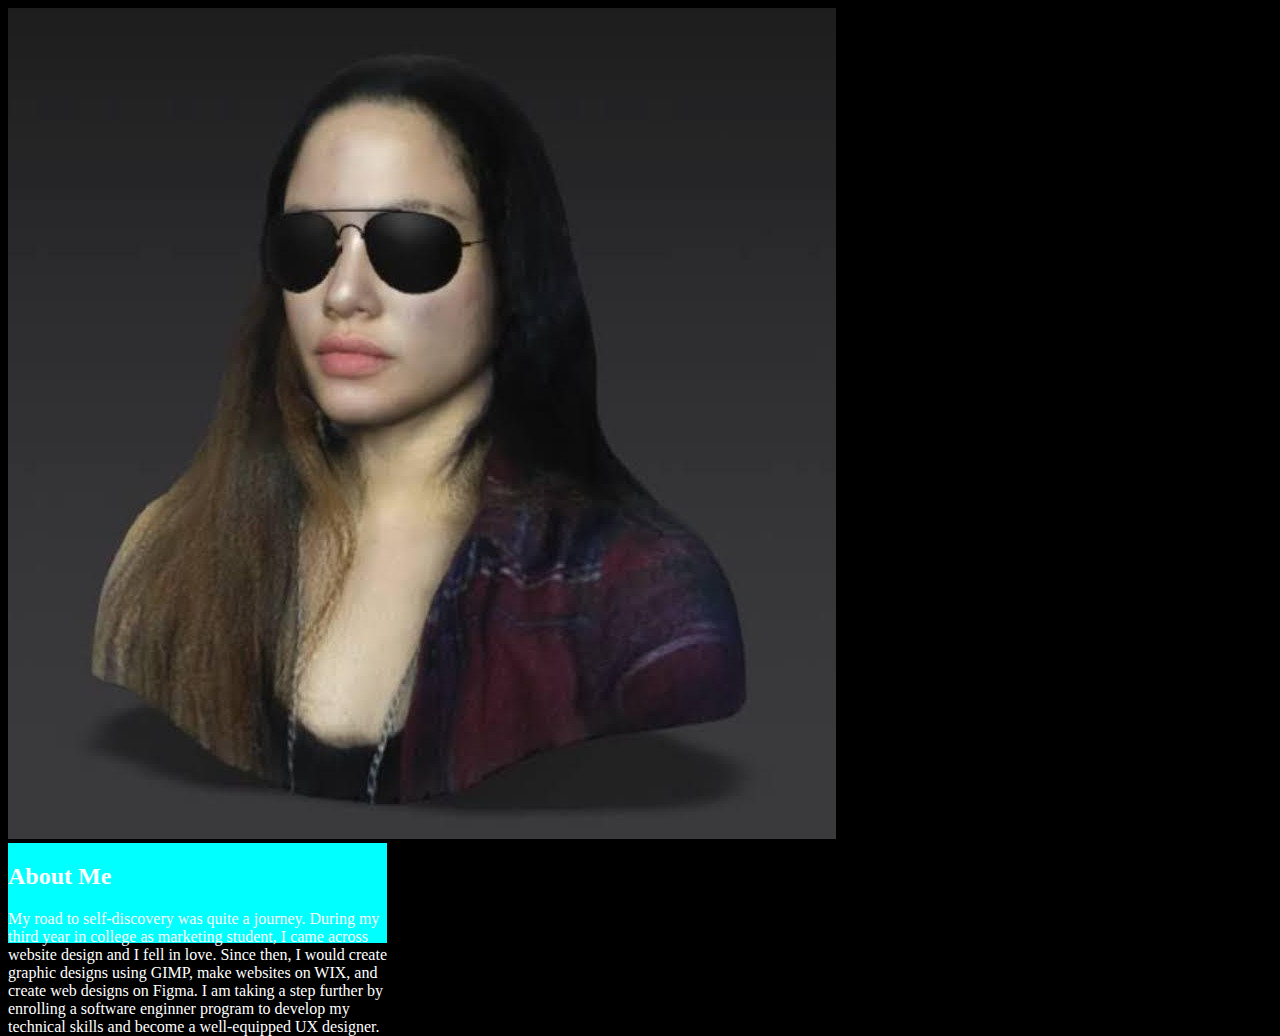
==== Pages/aboutme.html @ 0a89b3ec "Home page almost done, working on about me" ====
<!DOCTYPE html>
<html lang="en">
<head>
    <meta charset="UTF-8">
    <meta name="viewport" content="width=device-width, initial-scale=1.0"> 
    <title>About me</title>
    <link rel="stylesheet" href="Style/style.css">
    <link rel="preconnect" href="https://fonts.googleapis.com">
    <link rel="preconnect" href="https://fonts.gstatic.com" crossorigin>
    <link href="https://fonts.googleapis.com/css2?family=Lexend+Deca:wght@100..900&display=swap" rel="stylesheet">

    <style>
        body{
            background-color: black;
            width: 100;
            height: 100;
        }

        .about-container{
            display: flex;
            height: 100px;
            width: 30%;
            background-color: aqua;
        }

        .p{
            font-size: 100px;
        }
    </style>

</head>
<body>
    
    <div class="pic">
        <img src="/Images/me.jpg" alt="Maryfrance">
    </div>

    <div class="about-container">
        <div class="bio">
            <h2 class="Aboutme" style="color: rgb(255, 255, 255);" >About Me</h2>
            
            <p style="color: white;">My road to self-discovery was quite a journey. During my third year in college as marketing student, I came across website design and I fell in love. Since then, I would create graphic designs using GIMP, make websites on WIX, and create web designs on Figma. I am taking a step further by enrolling a software enginner program to develop my technical skills and become a well-equipped UX designer. </p>   
        </div>
    </div>

</body>
</html>
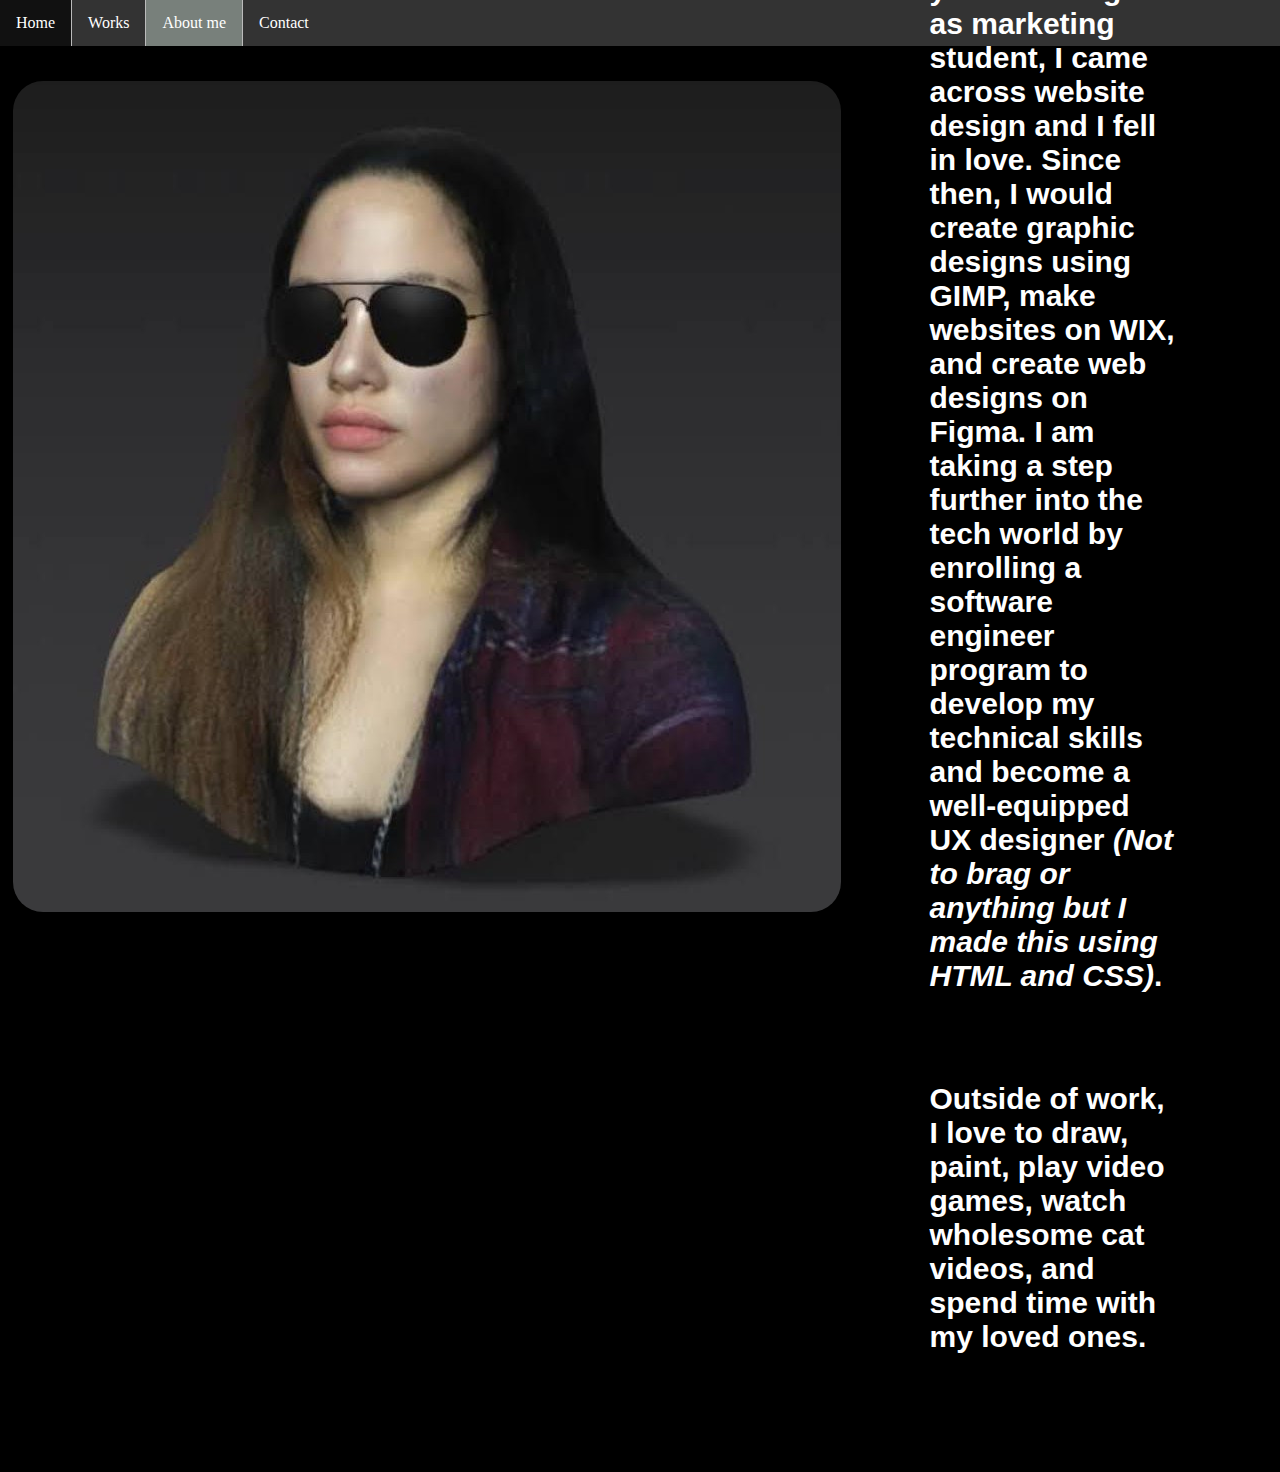
==== commit 24c598ee: "Home finish, about me finish, and added nav for all" ====
--- a/Pages/aboutme.html
+++ b/Pages/aboutme.html
@@ -4,42 +4,109 @@
     <meta charset="UTF-8">
     <meta name="viewport" content="width=device-width, initial-scale=1.0"> 
     <title>About me</title>
-    <link rel="stylesheet" href="Style/style.css">
+    <link rel="stylesheet" href="../Style/style.css">
     <link rel="preconnect" href="https://fonts.googleapis.com">
     <link rel="preconnect" href="https://fonts.gstatic.com" crossorigin>
     <link href="https://fonts.googleapis.com/css2?family=Lexend+Deca:wght@100..900&display=swap" rel="stylesheet">
 
+
+
     <style>
+
         body{
             background-color: black;
-            width: 100;
-            height: 100;
+            padding: 0;
+            margin: 0;
         }
+        
+        
 
         .about-container{
             display: flex;
-            height: 100px;
-            width: 30%;
-            background-color: aqua;
+            height: 100%;
+            width: 100%;
+            background-color: rgb(0, 0, 0);
+        }
+        
+        
+        .column-left{
+            display: flex;
+            justify-content: center;
+            align-items: center;
+            padding: 7%;
+           
+
         }
 
-        .p{
-            font-size: 100px;
+        .pic{
+            border-radius: 30px;
         }
+
+        .Aboutme {
+            font-family:myfont;
+            color: rgb(206, 192, 243);
+            font-size: 80px;
+            text-shadow: 3px 0px 100px;
+            margin-top: 15%;
+            
+
+
+        }
+
+
+        .column-right{
+            display: flex;
+            flex-direction: column;
+            justify-content: center;
+            flex-direction: end;
+            padding: 8%;
+            margin-bottom: 5%;
+           
+           
+
+        }
+
+        .column-right p{
+            font-size: 30px;
+            margin-top: -5%;
+            font-family: "Roboto Condensed", sans-serif;
+        }
+
+        
+
+        
+
+
     </style>
 
 </head>
 <body>
+    <section>
+        <div class="nav">
+            <ul>
+                <li><a href="/Pages/index.html">Home</a></li>
+                <li><a href="index.html#portfolio" >Works</a></li>
+                <li><a class="active" href="#aboutme">About me</a></li>
+                <li><a href="/Pages/contact.html">Contact</a></li>
+             </ul>
+        </div>
+    </section>
     
-    <div class="pic">
-        <img src="/Images/me.jpg" alt="Maryfrance">
-    </div>
 
     <div class="about-container">
-        <div class="bio">
-            <h2 class="Aboutme" style="color: rgb(255, 255, 255);" >About Me</h2>
-            
-            <p style="color: white;">My road to self-discovery was quite a journey. During my third year in college as marketing student, I came across website design and I fell in love. Since then, I would create graphic designs using GIMP, make websites on WIX, and create web designs on Figma. I am taking a step further by enrolling a software enginner program to develop my technical skills and become a well-equipped UX designer. </p>   
+        <div class="column-left">
+            <img src="/Images/me.jpg" alt="Maryfrance" class="pic">
+
+        <div class="column-right">
+            <h2 class="Aboutme"  >About Me</h2>  
+            <p style="color: white;"><strong> My road to self-discovery was quite a journey. During my third year in college as marketing student, I came across website design and I fell in love. Since then, I would create graphic designs using GIMP, make websites on WIX, and create web designs on Figma. I am taking a step further into the tech world by enrolling a software engineer program to develop my technical skills and become a well-equipped UX designer<em> (Not to brag or anything but I made this using HTML and CSS)</em>.</p>strong> </p>
+            <br>
+            <br>
+            <p style="color: white;" class="hobby">Outside of work, I love to draw, paint, play video games, watch wholesome cat videos, and spend time with my loved ones.</p>  
+        </div>
+
+        
+         
         </div>
     </div>
 
--- a/Style/style.css
+++ b/Style/style.css
@@ -0,0 +1,218 @@
+
+@font-face {
+  font-family:"myfont";
+  src: url(../fonts/AURORA-PRO.otf);
+}
+
+
+
+ul {
+list-style-type: none;
+margin: 0;
+padding: 0;
+overflow: hidden;
+background-color: #333333;
+
+
+}
+
+li {
+float: left;
+border-right: 1px solid #bbb;
+}
+
+li:last-child {
+border-right: none;
+}
+
+li a {
+display: block;
+color: white;
+text-align: center;
+padding: 14px 16px;
+text-decoration: none;
+}
+
+li a:hover:not(.active) {
+background-color: #111;
+}
+
+.active {
+background-color: hwb(146 47% 50%);
+}
+
+html, body {
+height: 100%;
+margin: 0;
+padding: 0;
+}
+
+.home-page{
+display: flex;
+background-size: cover; 
+background-image: url("/Images/23506061_MotionElements_animated-background-with-wavy-lines-vimage.gif");
+background-repeat: no-repeat; 
+height: 100vh;
+width: 100%;
+justify-content: center;
+}
+
+
+
+.home-content{
+text-align: center;
+align-content: center;
+
+}
+
+
+.Name{
+color: rgb(206, 192, 243);
+text-shadow: 3px 0px 100px;
+font-size: 160px;
+font-family: myfont;  
+margin-top: -10%;
+}
+.Intro,.Sub-intro{
+color: rgb(230, 226, 229);
+font-family: "Roboto Condensed", sans-serif;
+background-color: rgba(0, 255, 255, 0);  
+display: block;   
+font-size: 30px;
+
+
+}
+
+.Intro{
+margin-top: -8%;
+font-size: 40px;
+}
+
+.quote-page{
+display: flex;
+justify-content: center;
+align-items: center;
+height: 100vh;
+width: 100%;
+background-image: linear-gradient(rgb(8, 6, 6),black);
+
+}
+
+.quote-content{
+color: rgb(255, 244, 244);
+font-size: 50px;
+
+}
+
+.portfolio-page{
+display:flex;
+height: 100vh;
+width: 100%;
+flex-direction: column;
+align-items: center;
+background-color: rgb(0, 0, 0);
+justify-content: center;
+
+}
+
+/* .myworkbar{
+    display:block;
+    width: 100%;
+    height: 20%;
+    background-color:rgb(30, 27, 37);
+    align-items: center;
+    
+} */
+
+.mywork{
+  color: rgb(255, 242, 242);
+  text-shadow: 3px 0px 100px;
+  font-size: 90px;
+  font-family: myfont;
+  text-align: center;
+}
+.work-list{
+  display: flex;
+  justify-content: space-between;
+}
+
+.contact-page{
+  display:flex;
+  height: 70vh;
+  width: 100%;
+  align-items: center;
+  justify-content: center;
+  background-color: #000000;
+  padding-bottom: 16%;
+}
+
+.contact-container{
+  display: flex;
+  align-items: center;
+  justify-content: center;
+  width: 100%;
+  
+}
+
+.contact-content{
+  height: 100%;
+  width: 100%;
+  padding-top: 30%;
+}
+
+
+
+.contact-title, .subtitle{
+text-align: center;
+align-items: center;
+}
+
+.contact-title{
+  font-size: 40px;
+  margin-bottom: 0;
+  padding-right: 18%;
+}
+
+.subtitle{
+  font-size: 18px;
+  margin-top: 3px;
+  padding-right: 3%;
+ 
+}
+
+.subtitle, label, .contact-title{
+  font-family: "Roboto Condensed", sans-serif;
+  color: white;
+}
+
+button{
+  font-family: "Roboto Condensed", sans-serif; 
+  font-size: 18px;
+}
+
+
+form{
+  width: 30%;
+
+}
+
+input{
+  width: 100%;
+  padding: 12px;
+  margin: 5px 0;
+  border-radius: 7px;
+}
+
+button{
+  display: block;
+  border-radius: 7px;
+  width: 35%;
+  height: 50px;
+  margin-left: auto;
+ margin-top: 3% ;
+
+
+}
+
+
+
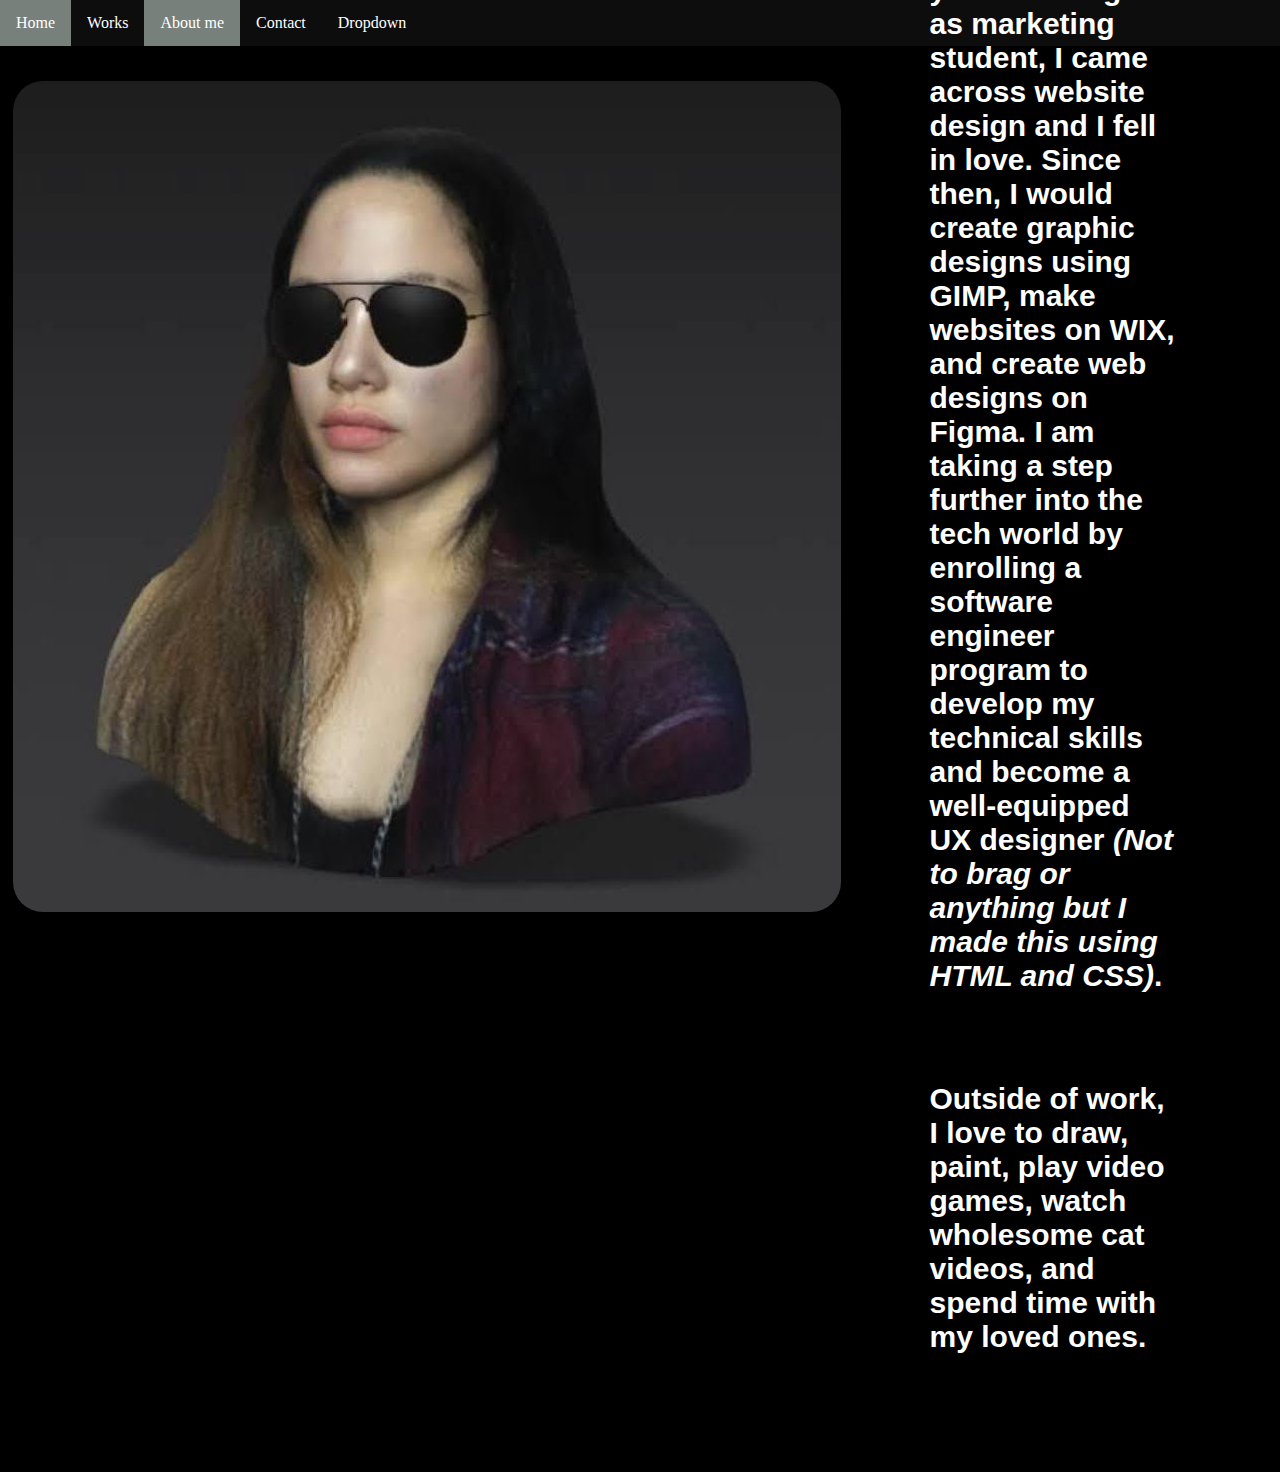
==== commit 1b8751f6: "Added table" ====
--- a/Pages/aboutme.html
+++ b/Pages/aboutme.html
@@ -83,13 +83,21 @@
 <body>
     <section>
         <div class="nav">
-            <ul>
-                <li><a href="/Pages/index.html">Home</a></li>
-                <li><a href="index.html#portfolio" >Works</a></li>
-                <li><a class="active" href="#aboutme">About me</a></li>
-                <li><a href="/Pages/contact.html">Contact</a></li>
-             </ul>
-        </div>
+            <a href="/Pages/index.html" >Home</a></li>
+            <a href="index.html#portfolio" >Works</a></li>
+            <a class="active">About me</a></li>
+            <a href="/Pages/contact.html" >Contact</a></li>
+            <div class="dropdown">
+                <button class="dropbtn" >Dropdown
+                    <i class="fa fa-caret-down"></i>
+                  </button>
+                <div class="dropdown-content">
+                    <a href="/Pages/skills.html">Skills</a>
+                    <a href="#">Link 2</a>
+                    <a href="#">Link 3</a>
+                </div>
+            </div>
+        </div> 
     </section>
     
 
--- a/Style/style.css
+++ b/Style/style.css
@@ -4,47 +4,92 @@
   src: url(../fonts/AURORA-PRO.otf);
 }
 
-
-
-ul {
-list-style-type: none;
-margin: 0;
-padding: 0;
-overflow: hidden;
-background-color: #333333;
-
-
-}
-
-li {
-float: left;
-border-right: 1px solid #bbb;
-}
-
-li:last-child {
-border-right: none;
-}
-
-li a {
-display: block;
-color: white;
-text-align: center;
-padding: 14px 16px;
-text-decoration: none;
-}
-
-li a:hover:not(.active) {
-background-color: #111;
+.nav {
+  overflow: hidden;
+  background-color: #0e0d0df6;
+}
+
+.nav a {
+  float: left;
+  font-size: 16px;
+  color: white;
+  text-align: center;
+  padding: 14px 16px;
+  text-decoration: none;
+}
+
+.dropdown {
+  float: left;
+  
+  overflow: hidden;
+}
+
+.dropdown .dropbtn {
+  font-size: 16px;  
+  border: none;
+  outline: none;
+  color: white;
+  padding: 14px 16px;
+  background-color: inherit;
+  font-family: inherit;
+  margin: 0;
+}
+
+.nav a:hover, .dropdown:hover .dropbtn {
+  background-color: hwb(146 47% 50%);
+}
+
+.dropdown-content {
+  display: none;
+  position: absolute;
+  background-color: hwb(146 47% 50%);
+  min-width: 160px;
+  box-shadow: 0px 8px 16px 0px rgba(0,0,0,0.2);
+  z-index: 1;
+}
+
+.dropdown-content a {
+  float: none;
+  color: black;
+  padding: 12px 16px;
+  text-decoration: none;
+  display: block;
+  text-align: left;
+}
+
+.dropdown-content a:hover {
+  background-color: #ddd;
+}
+
+.dropdown:hover .dropdown-content {
+  display: block;
+}
+
+.dropbtn{
+  width: 4%;
+  height: 2%;
 }
 
 .active {
-background-color: hwb(146 47% 50%);
-}
+  background-color: hwb(146 47% 50%);
+}
+
 
 html, body {
 height: 100%;
 margin: 0;
 padding: 0;
+}
+
+
+
+
+
+
+
+
+html{
+  scroll-behavior: smooth;
 }
 
 .home-page{
@@ -115,17 +160,10 @@
 
 }
 
-/* .myworkbar{
-    display:block;
-    width: 100%;
-    height: 20%;
-    background-color:rgb(30, 27, 37);
-    align-items: center;
-    
-} */
+
 
 .mywork{
-  color: rgb(255, 242, 242);
+  color: rgb(206, 192, 243);
   text-shadow: 3px 0px 100px;
   font-size: 90px;
   font-family: myfont;
@@ -203,16 +241,34 @@
   border-radius: 7px;
 }
 
+input#message{
+  padding-bottom: 35px;
+}
+
 button{
+  position: absolute;
+  font-family: "Roboto Condensed", sans-serif; 
+  font-size: 18px;
   display: block;
   border-radius: 7px;
-  width: 35%;
+  width: 10%;
   height: 50px;
   margin-left: auto;
- margin-top: 3% ;
-
-
-}
-
-
-
+  margin-top: 1.5% ;
+  margin-left: 21.5%;
+ 
+}
+
+
+
+
+
+
+
+
+
+
+
+
+
+
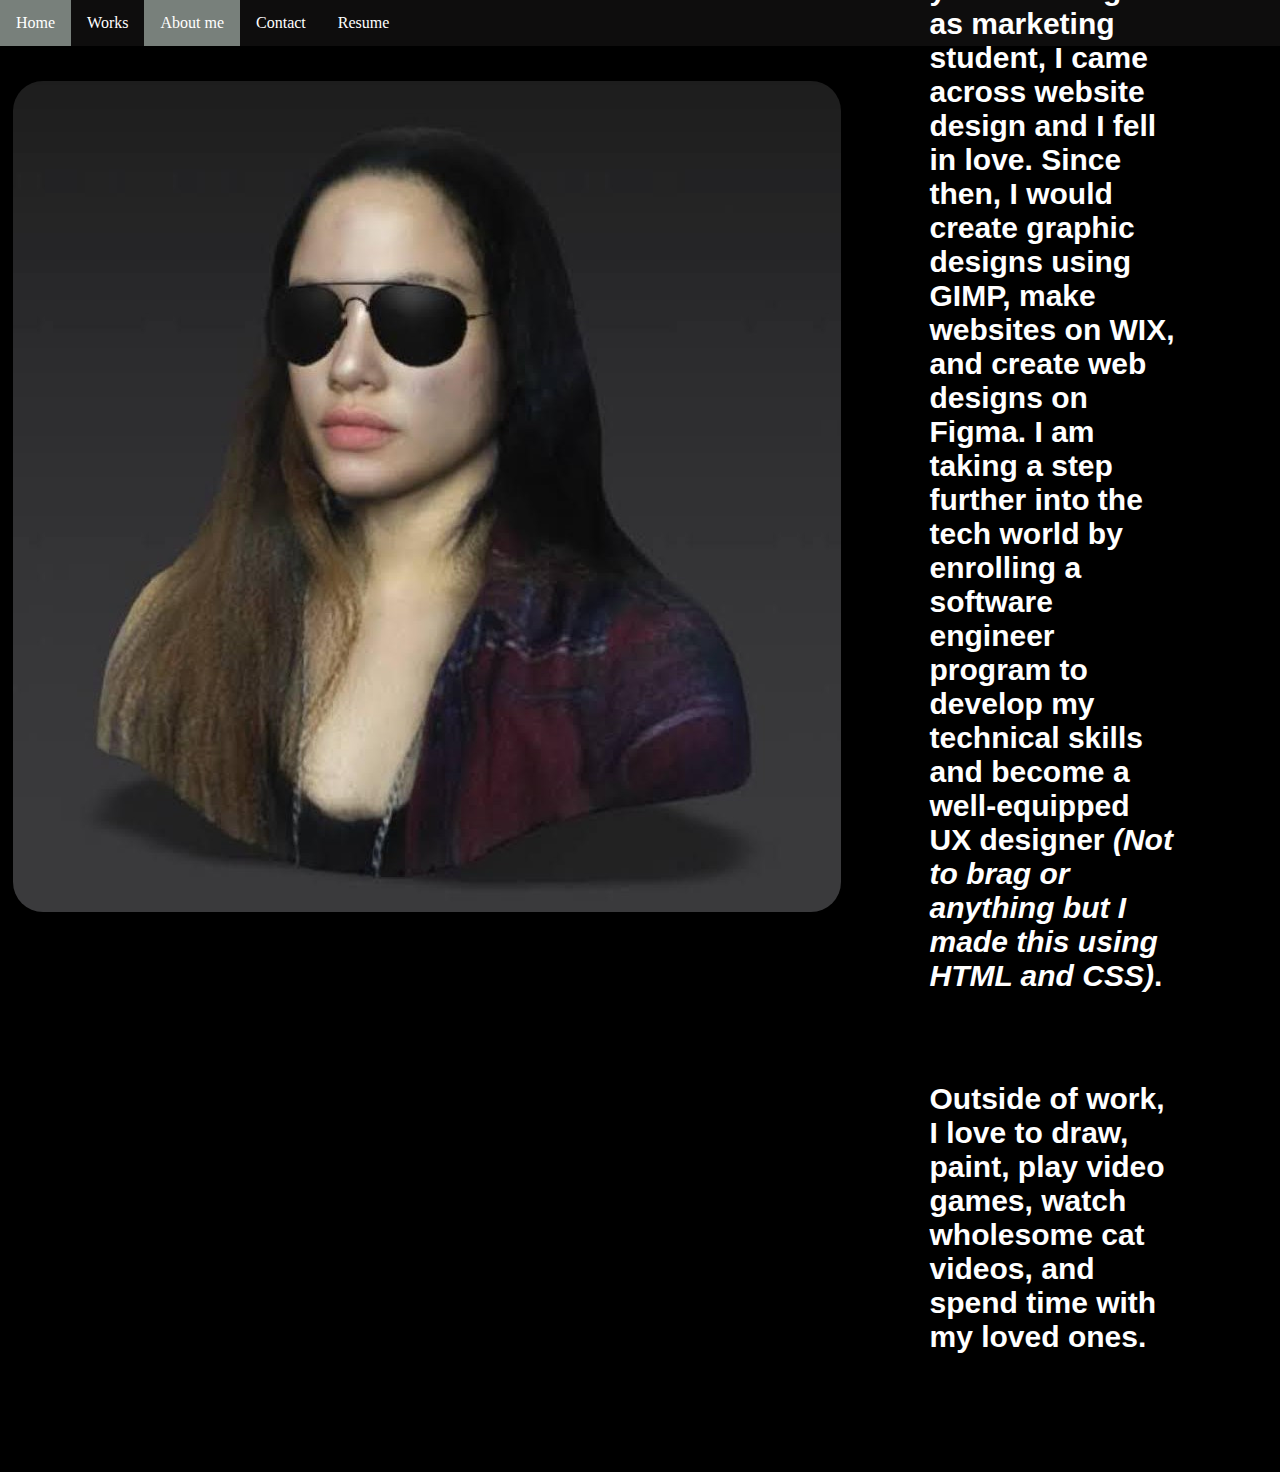
==== commit 4bdbf176: "Improved skills page" ====
--- a/Pages/aboutme.html
+++ b/Pages/aboutme.html
@@ -18,8 +18,6 @@
             padding: 0;
             margin: 0;
         }
-        
-        
 
         .about-container{
             display: flex;
@@ -28,14 +26,11 @@
             background-color: rgb(0, 0, 0);
         }
         
-        
         .column-left{
             display: flex;
             justify-content: center;
             align-items: center;
             padding: 7%;
-           
-
         }
 
         .pic{
@@ -48,11 +43,7 @@
             font-size: 80px;
             text-shadow: 3px 0px 100px;
             margin-top: 15%;
-            
-
-
         }
-
 
         .column-right{
             display: flex;
@@ -61,9 +52,6 @@
             flex-direction: end;
             padding: 8%;
             margin-bottom: 5%;
-           
-           
-
         }
 
         .column-right p{
@@ -71,10 +59,6 @@
             margin-top: -5%;
             font-family: "Roboto Condensed", sans-serif;
         }
-
-        
-
-        
 
 
     </style>
@@ -88,13 +72,11 @@
             <a class="active">About me</a></li>
             <a href="/Pages/contact.html" >Contact</a></li>
             <div class="dropdown">
-                <button class="dropbtn" >Dropdown
-                    <i class="fa fa-caret-down"></i>
+                <button class="dropbtn" >Resume
                   </button>
                 <div class="dropdown-content">
                     <a href="/Pages/skills.html">Skills</a>
-                    <a href="#">Link 2</a>
-                    <a href="#">Link 3</a>
+                   
                 </div>
             </div>
         </div> 
--- a/Style/style.css
+++ b/Style/style.css
@@ -82,12 +82,6 @@
 }
 
 
-
-
-
-
-
-
 html{
   scroll-behavior: smooth;
 }
@@ -139,15 +133,26 @@
 align-items: center;
 height: 100vh;
 width: 100%;
-background-image: linear-gradient(rgb(8, 6, 6),black);
-
-}
+background-color: #000000;
+transition-property: background-color;
+transition-duration: 2s;
+}
+
+.quote-page:hover{
+  background-color: rgb(161, 161, 161);
+ 
+}
+
+
+
 
 .quote-content{
-color: rgb(255, 244, 244);
+color: rgb(0, 0, 0);
 font-size: 50px;
-
-}
+font-family: "Roboto Condensed", sans-serif;
+}
+
+
 
 .portfolio-page{
 display:flex;
